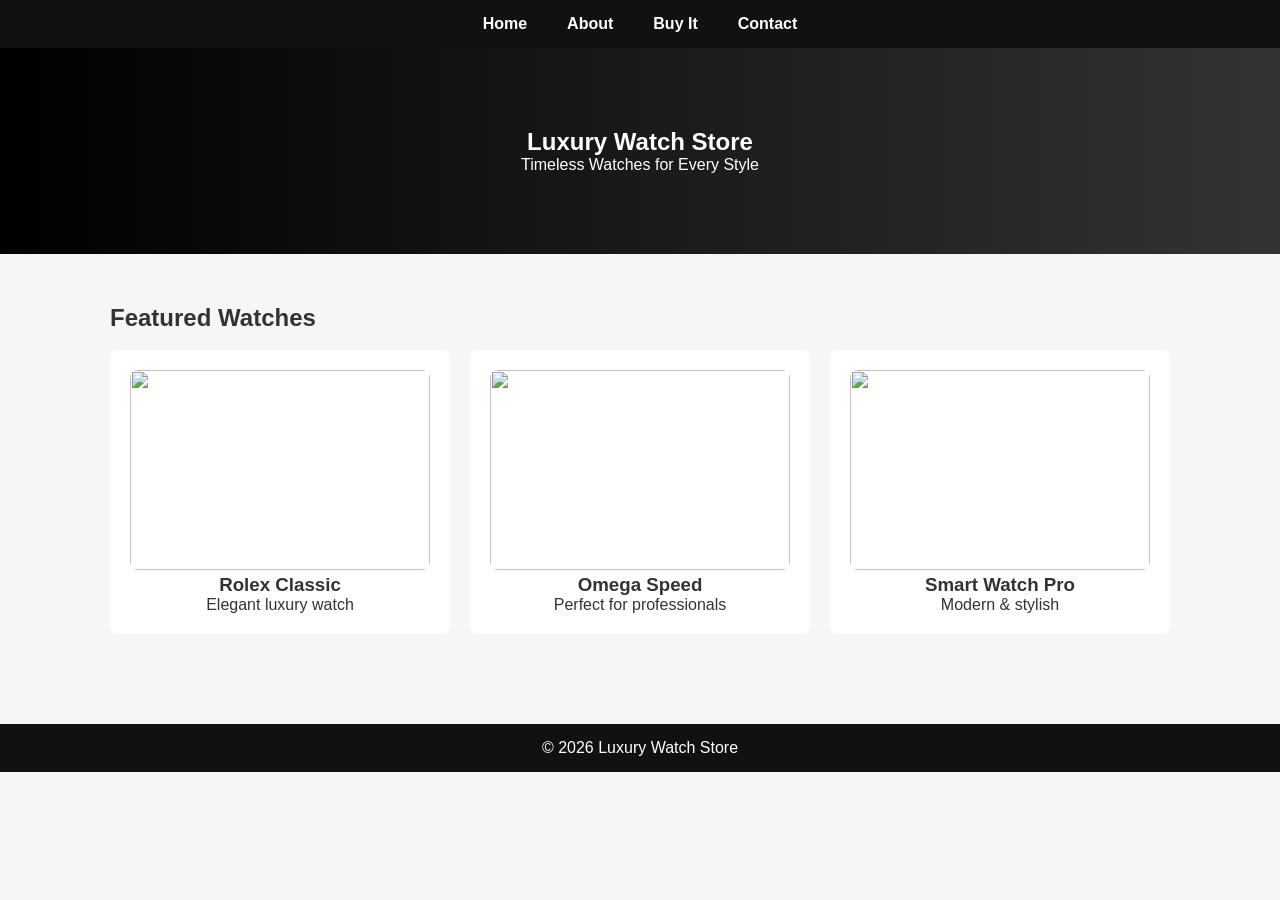
==== Marketing/index.html @ fcb5d390 "Add files via upload" ====
<!DOCTYPE html>
<html>
<head>
    <title>Luxury Watch Store</title>
    <link rel="stylesheet" href="style.css">
</head>
<body>

<nav>
    <ul>
        <li><a href="index.html">Home</a></li>
        <li><a href="about.html">About</a></li>
        <li><a href="buy.html">Buy It</a></li>
        <li><a href="contact.html">Contact</a></li>
    </ul>
</nav>

<section class="hero">
    <h1>Luxury Watch Store</h1>
    <p>Timeless Watches for Every Style</p>
</section>

<div class="container">
    <h2>Featured Watches</h2><br>
    <div class="cards">
        <div class="card">
            <img src="https://images.unsplash.com/photo-1523275335684-37898b6baf30">
            <h3>Rolex Classic</h3>
            <p>Elegant luxury watch</p>
        </div>
        <div class="card">
            <img src="https://images.unsplash.com/photo-1519741497674-611481863552">
            <h3>Omega Speed</h3>
            <p>Perfect for professionals</p>
        </div>
        <div class="card">
            <img src="https://images.unsplash.com/photo-1505740420928-5e560c06d30e">
            <h3>Smart Watch Pro</h3>
            <p>Modern & stylish</p>
        </div>
    </div>
</div>

<footer>
    <p>© 2026 Luxury Watch Store</p>
</footer>

</body>
</html>
---- Marketing/style.css ----
* {
    margin: 0;
    padding: 0;
    box-sizing: border-box;
    font-family: Arial, sans-serif;
}

body {
    background: #f4f6f8;
    color: #333;
}

/* Navbar */
nav {
    background: #111;
    padding: 15px;
}

nav ul {
    display: flex;
    justify-content: center;
    list-style: none;
}

nav ul li {
    margin: 0 20px;
}

nav ul li a {
    color: white;
    text-decoration: none;
    font-weight: bold;
}

nav ul li a:hover {
    color: gold;
}

/* Hero */
.hero {
    background: linear-gradient(to right, #000, #333);
    color: white;
    padding: 80px 20px;
    text-align: center;
}

/* Container */
.container {
    max-width: 1100px;
    margin: auto;
    padding: 50px 20px;
}

/* Cards */
.cards {
    display: flex;
    gap: 20px;
    flex-wrap: wrap;
}

.card {
    background: white;
    border-radius: 8px;
    padding: 20px;
    flex: 1;
    min-width: 250px;
    text-align: center;
    transition: transform 0.3s, box-shadow 0.3s;
}

.card img {
    width: 100%;
    height: 200px;
    object-fit: cover;
    border-radius: 8px;
}

.card:hover {
    transform: translateY(-10px);
    box-shadow: 0 10px 20px rgba(0,0,0,0.2);
}

.price {
    font-size: 18px;
    font-weight: bold;
    color: #000;
    margin: 10px 0;
}

button {
    background: black;
    color: white;
    border: none;
    padding: 10px 15px;
    cursor: pointer;
    border-radius: 5px;
}

button:hover {
    background: gold;
    color: black;
}

/* Contact */
form {
    background: white;
    padding: 25px;
    border-radius: 8px;
}

input, textarea {
    width: 100%;
    padding: 10px;
    margin: 10px 0;
}

.socials a {
    margin-right: 15px;
    text-decoration: none;
    font-weight: bold;
    color: black;
}

.socials a:hover {
    color: gold;
}

/* Footer */
footer {
    background: #111;
    color: white;
    text-align: center;
    padding: 15px;
    margin-top: 40px;
}
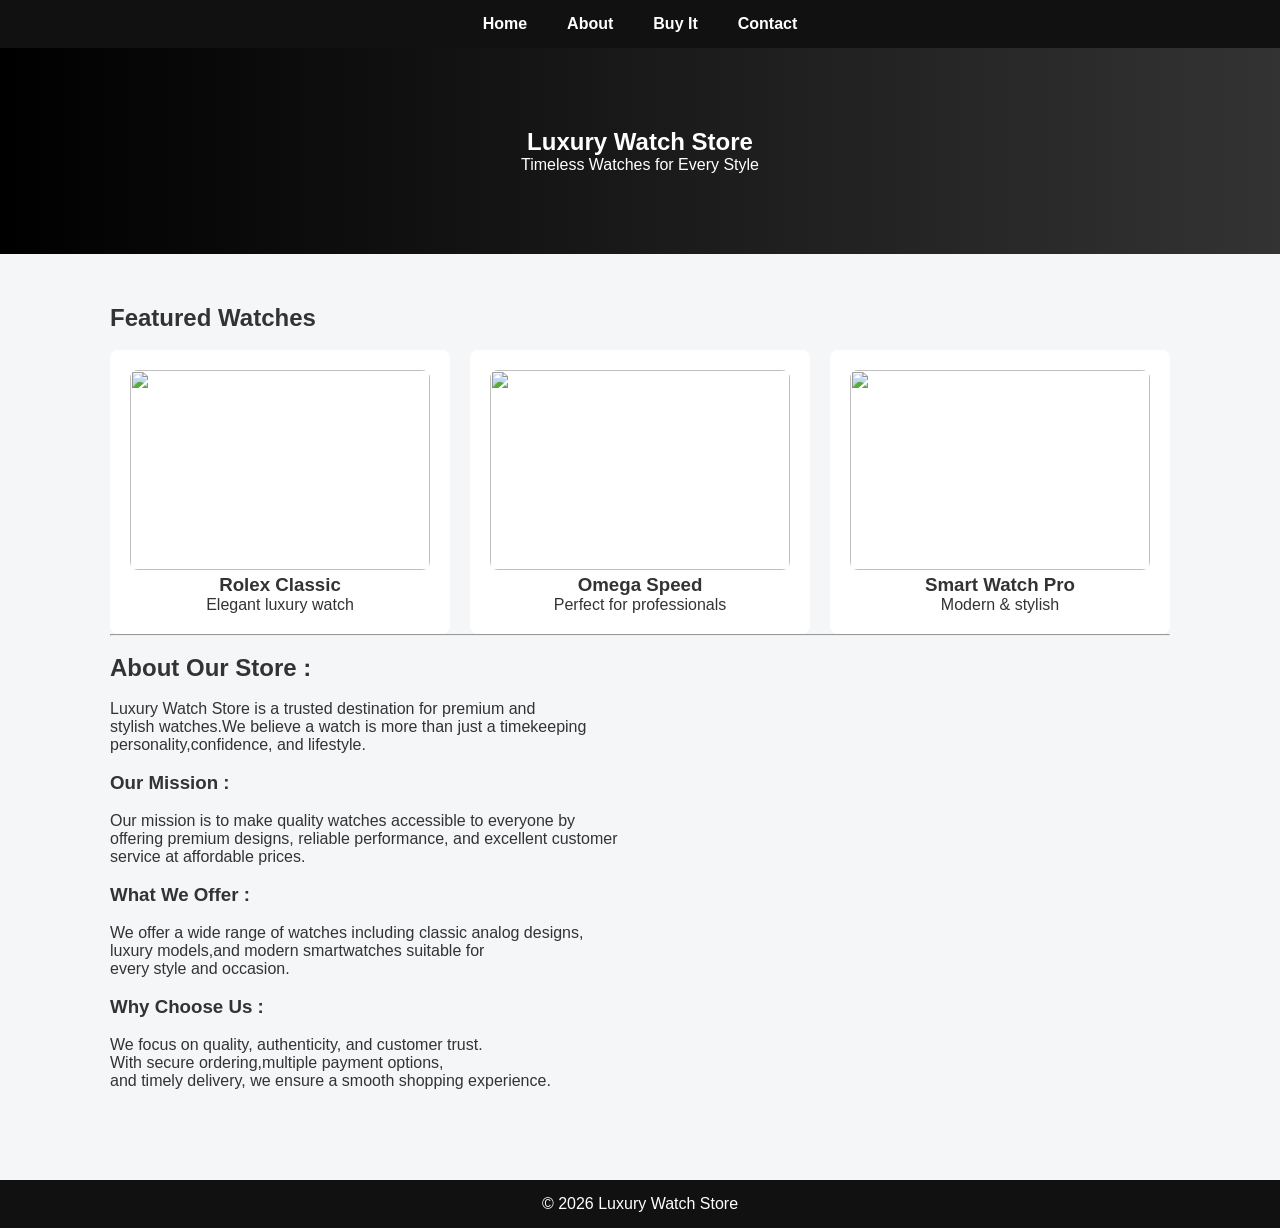
==== commit c060cd71: "Enhance index.html with About section Added an 'About Our Store' section with details about the stor" ====
--- a/Marketing/index.html
+++ b/Marketing/index.html
@@ -1,49 +1,95 @@
 <!DOCTYPE html>
 <html>
+
 <head>
     <title>Luxury Watch Store</title>
     <link rel="stylesheet" href="style.css">
 </head>
+
 <body>
 
-<nav>
-    <ul>
-        <li><a href="index.html">Home</a></li>
-        <li><a href="about.html">About</a></li>
-        <li><a href="buy.html">Buy It</a></li>
-        <li><a href="contact.html">Contact</a></li>
-    </ul>
-</nav>
+    <nav>
+        <ul>
+            <li><a href="index.html">Home</a></li>
+            <li><a href="about.html">About</a></li>
+            <li><a href="buy.html">Buy It</a></li>
+            <li><a href="contact.html">Contact</a></li>
+        </ul>
+    </nav>
 
-<section class="hero">
-    <h1>Luxury Watch Store</h1>
-    <p>Timeless Watches for Every Style</p>
-</section>
+    <section class="hero">
+        <h1>Luxury Watch Store</h1>
+        <p>Timeless Watches for Every Style</p>
+    </section>
 
-<div class="container">
-    <h2>Featured Watches</h2><br>
-    <div class="cards">
-        <div class="card">
-            <img src="https://images.unsplash.com/photo-1523275335684-37898b6baf30">
-            <h3>Rolex Classic</h3>
-            <p>Elegant luxury watch</p>
+    <div class="container">
+
+        <h2>Featured Watches</h2><br>
+        <div class="cards">
+            <div class="card">
+                <img src="https://images.unsplash.com/photo-1523275335684-37898b6baf30">
+                <h3>Rolex Classic</h3>
+                <p>Elegant luxury watch</p>
+            </div>
+
+            <div class="card">
+                <img
+                    src="https://cdn.shopify.com/s/files/1/0278/9723/3501/files/Rolex-Day-Date-2022-2_94bd4f05-7ad3-4f0b-b110-f4a3e372a630.jpg?v=1690551423">
+                <h3>Omega Speed</h3>
+                <p>Perfect for professionals</p>
+            </div>
+
+            <div class="card">
+                <img src="https://encrypted-tbn0.gstatic.com/images?q=tbn:ANd9GcTOUGGkD5-_HTp94dPYv_VIesT1sTTPlVtD0g&s">
+                <h3>Smart Watch Pro</h3>
+                <p>Modern & stylish</p>
+            </div>
         </div>
-        <div class="card">
-            <img src="https://images.unsplash.com/photo-1519741497674-611481863552">
-            <h3>Omega Speed</h3>
-            <p>Perfect for professionals</p>
-        </div>
-        <div class="card">
-            <img src="https://images.unsplash.com/photo-1505740420928-5e560c06d30e">
-            <h3>Smart Watch Pro</h3>
-            <p>Modern & stylish</p>
-        </div>
+
+        <!-- ABOUT SECTION -->
+        <hr><br>
+
+        <h2>About Our Store :</h2>
+        <p>
+            <br>
+            Luxury Watch Store is a trusted destination for premium and<br>
+            stylish watches.We believe a watch is more than just a timekeeping<br>
+            personality,confidence, and lifestyle.
+            <br>
+        </p>
+        <br>
+        <h3>Our Mission :</h3>
+        <p>
+            <br>
+            Our mission is to make quality watches accessible to everyone by<br>
+            offering premium designs, reliable performance, and excellent customer<br>
+            service at affordable prices.
+            <br>
+        </p>
+        <br>
+        <h3>What We Offer :</h3>
+        <p>
+            <br>
+            We offer a wide range of watches including classic analog designs,<br>
+            luxury models,and modern smartwatches suitable for<br>
+            every style and occasion.
+            <br>
+        </p>
+        <br>
+        <h3>Why Choose Us :</h3>
+        <p>
+            <br>
+            We focus on quality, authenticity, and customer trust.<br>
+            With secure ordering,multiple payment options,<br>
+            and timely delivery, we ensure a smooth shopping experience.
+        </p>
+
     </div>
-</div>
 
-<footer>
-    <p>© 2026 Luxury Watch Store</p>
-</footer>
+    <footer>
+        <p>© 2026 Luxury Watch Store</p>
+    </footer>
 
 </body>
+
 </html>
